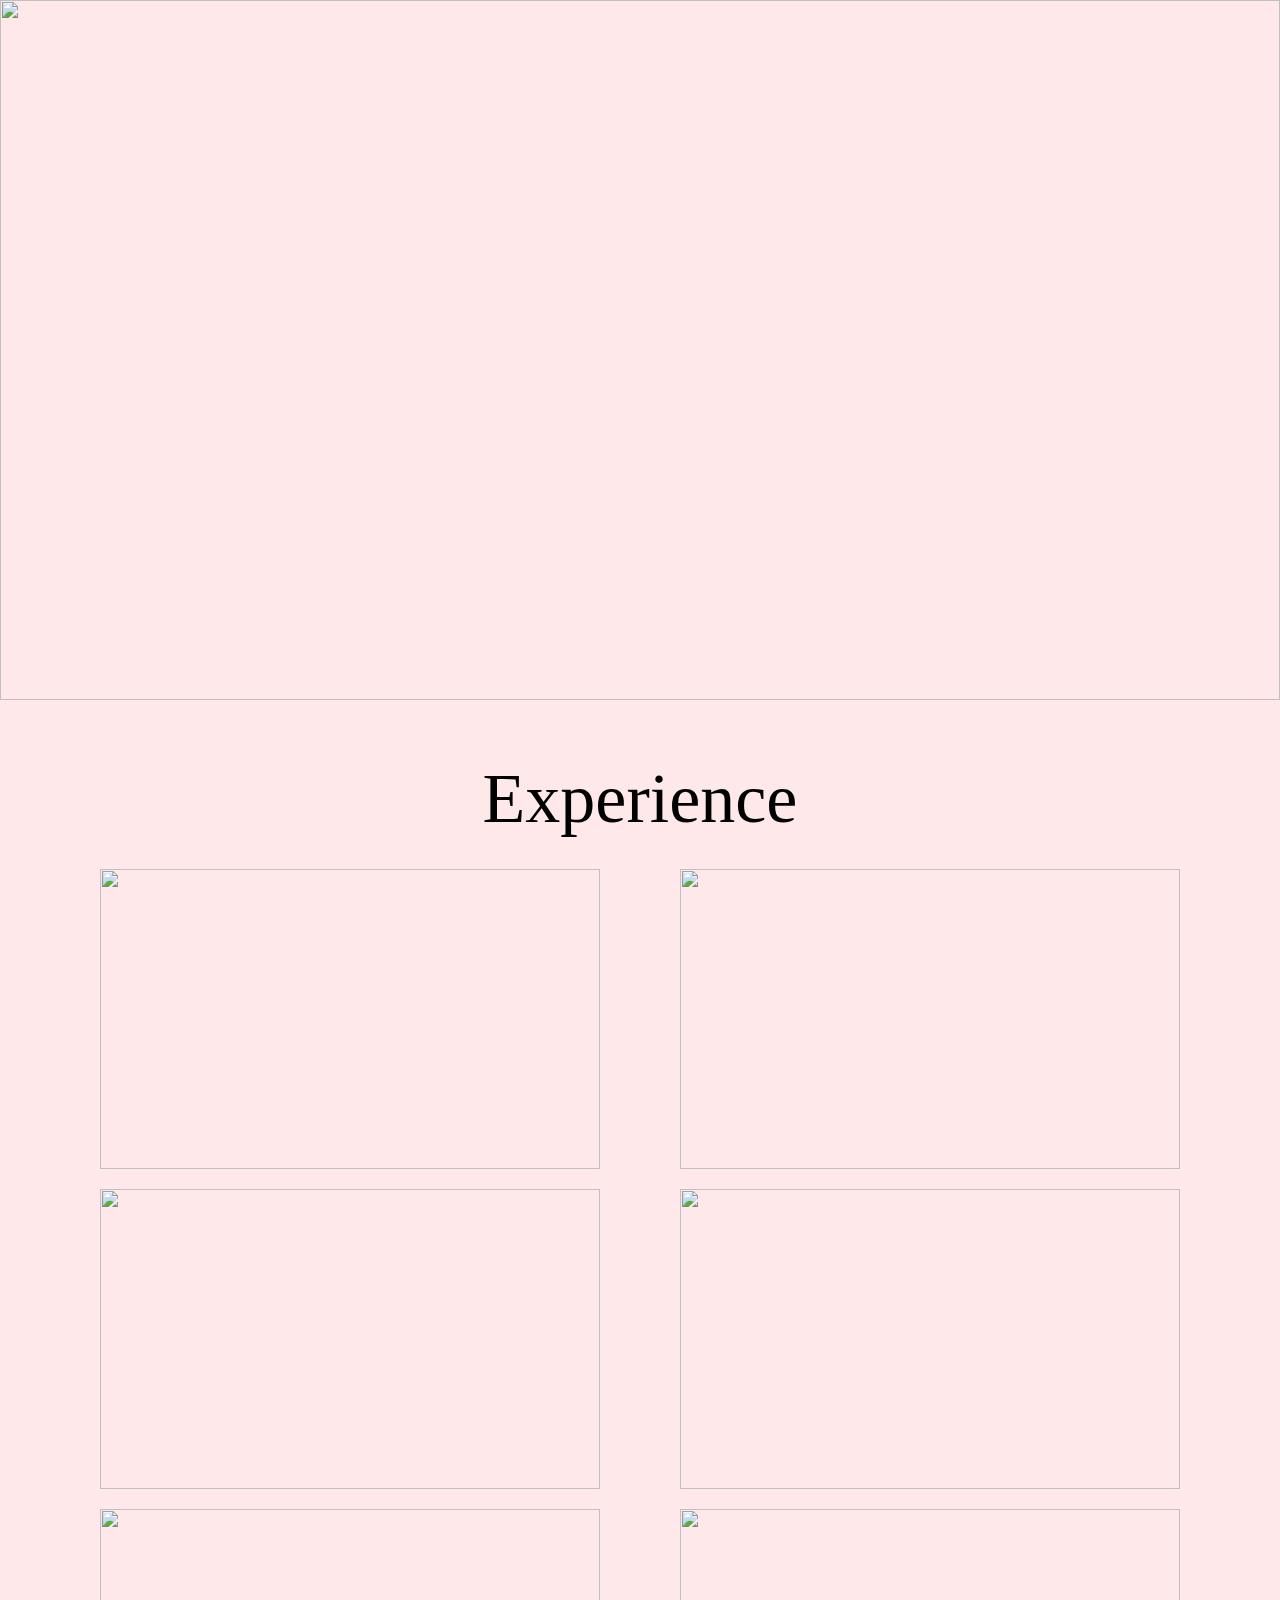
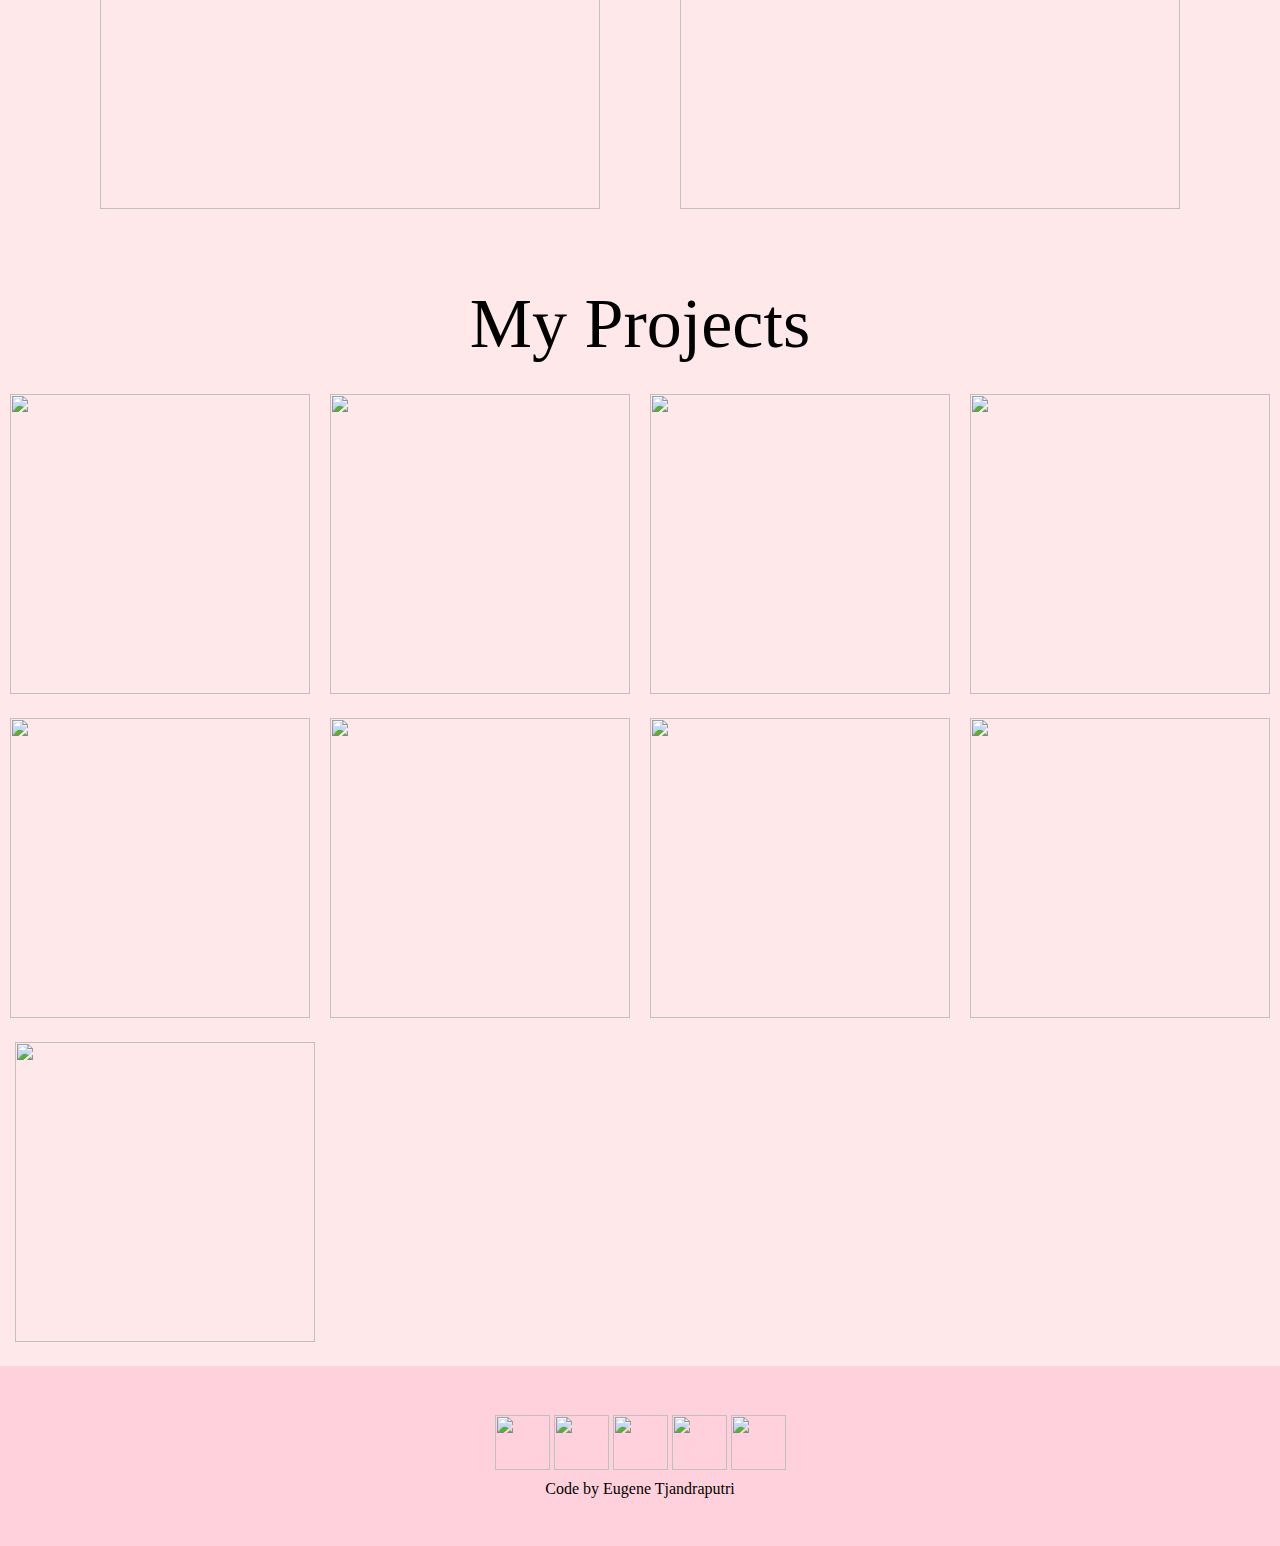
==== index.html @ 8e114e11 "Rename home.html to index.html" ====
<!DOCTYPE html>
<html lang="en">
<head>
    <meta charset="UTF-8">
    <meta name="viewport" content="width=device-width, initial-scale=1.0">
    <title>Eugene Tjandraputri</title>
    <link rel="stylesheet" type="text/css" media="screen" href="styleHome.css">
</head>
<body>

    <div class="pictofMe">
        <img src="../Website/asset/pictOfMe1.jpg">
    </div>

    <div class="experience">
        <div class="title">Experience</div>
            <div class="experienceContent">
                <img class="paskibImg" src="../Website/asset/experience/1.jpg">
                <img class="osisImg" src="../Website/asset/experience/2.jpg">
            </div>
            <div class="experienceContent">
                <img class="provokeImg" src="../Website/asset/experience/3.jpg">
                <img class="tulusImg" src="../Website/asset/experience/5.jpg">
            </div>
            <div class="experienceContent">
                <img class="budcampImg" src="../Website/asset/experience/6.jpg">
                <img class="kmbdImg" src="../Website/asset/experience/4.jpg">
            </div>
        </div>

    <div class="project">
        <div class="title">My Projects</div>
        <div class="kumpulanProject">
            <a href="https://binusianorg-my.sharepoint.com/personal/eugene_tjandraputri_binus_ac_id/_layouts/15/guestaccess.aspx?folderid=0a08e7cdf393b46c796cbf79b674bde4e&authkey=AaShOrHpx7JFiVFTou8UNII&e=w63iUF">
                <img src="../Website/asset/project1.jpg"></a>
            <a href="https://binusianorg-my.sharepoint.com/personal/eugene_tjandraputri_binus_ac_id/_layouts/15/guestaccess.aspx?folderid=037679509854a4def875e54e26614843f&authkey=AWs3gqlq--HY5olhOFAxiKk&e=cFZdHG">
                <img src="../Website/asset/project2.jpg"></a>
            <a href="https://binusianorg-my.sharepoint.com/personal/eugene_tjandraputri_binus_ac_id/_layouts/15/guestaccess.aspx?folderid=03d0ecf32e53c4af98efaa9cacbfdf7fb&authkey=ASsKXxIOf4gy0ArY6H0Y-q4&e=kunXn4">
                <img src="../Website/asset/project3.jpg"></a>
            <a href="https://binusianorg-my.sharepoint.com/personal/eugene_tjandraputri_binus_ac_id/_layouts/15/guestaccess.aspx?docid=078e575b595874246a52f36eb2711c064&authkey=AYNdusK5Q2Ufonyq9pcyDgY&e=am1hpo">
                <img src="../Website/asset/project4.jpg"></a>
        </div>
        <div class="kumpulanProject">
            <a href="https://binusianorg-my.sharepoint.com/personal/eugene_tjandraputri_binus_ac_id/_layouts/15/guestaccess.aspx?folderid=03d070c02ac074ca083b149defe26c52d&authkey=AciiSYdDhyEmVDk4nqhejzA&e=VVocRh">
                <img src="../Website/asset/project5.jpg"></a>
            <a href="https://binusianorg-my.sharepoint.com/personal/eugene_tjandraputri_binus_ac_id/_layouts/15/guestaccess.aspx?folderid=0186c57f361aa4624b09f59bf0d9a1fb1&authkey=AWr2vQPvfyr5-J30D0M-ujM&e=oDepFc">
                <img src="../Website/asset/project6.jpg"></a>
            <a href="https://binusianorg-my.sharepoint.com/personal/eugene_tjandraputri_binus_ac_id/_layouts/15/guestaccess.aspx?folderid=02e53be4d60d2464d945afa48ea5f6348&authkey=Ab8XrXjiD5BsCeX7ayAg_sM&e=nhNCPf">
                <img src="../Website/asset/project7.jpg"></a>
            <a href="#">
                <img src="../Website/asset/project8.jpg"></a>
        </div>
        <div class="kumpulanProject1">
            <a href="#">
                <img src="../Website/asset/project9.jpg"></a>
        </div>
    </div>

    <div class="kosong">
        <span></span> <span></span>
        <span></span> <span></span>
        <span></span> <span></span>
        <span></span> <span></span>
    </div>

    <div class="footer">
        <div class="sosmed">
            <a href="https://twitter.com/eugenetjandra">
                <img src="../Website/asset/twitter.png"></a>
            <a href="#">
                <img src="../Website/asset/facebook.png"></a>
            <a href="https://instagram.com/eugenetjandra">
                <img src="../Website/asset/instagram.png"></a>
            <a href="https://github.com/eugenetjandra">
                <img src="../Website/asset/github.png"></a>
            <a href="https://www.linkedin.com/in/eugene-tjandraputri-1a04101b8/">
                <img src="../Website/asset/linkedin.png"></a>
        </div>
        <div class="madeBy">Code by Eugene Tjandraputri</div>
    </div>
</body>
</html>
---- styleHome.css ----
body {
    margin: 0;
    padding: 0;
    background-color: rgb(254, 232, 234);
}

@font-face {
    font-family: 'CreamPeach';
    src: url(../Website/asset/CreamPeach.ttf);
    font-weight: normal;
    font-style: normal;
}

@font-face {
    font-family: 'FifthGrader';
    src: url(../Website/asset/Fifth-Grader.ttf);
    font-weight: normal;
    font-style: normal;
}

.pictofMe img {
    width: 100%;
    height: 700px;
}

.experience {
    padding-top: 45px;
    padding-bottom: 45px;
}

.experienceContent {
    display: flex;
    justify-content: space-between;
    padding-left: 100px;
    padding-bottom: 20px;
    padding-right: 100px;
}

.paskibImg {
    width: 500px;
    height: 300px;
}

.paskibImg:hover {
    content: url(../Website/asset/experience/1.hover.jpg);
}

.osisImg {
    width: 500px;
    height: 300px;
}

.osisImg:hover {
    content: url(../Website/asset/experience/2.hover.jpg);
}

.provokeImg {
    width: 500px;
    height: 300px;
}

.provokeImg:hover {
    content: url(../Website/asset/experience/3.hover.jpg);
}

.tulusImg {
    width: 500px;
    height: 300px;
}

.tulusImg:hover {
    content: url(../Website/asset/experience/5.hover.jpg);
}

.budcampImg {
    width: 500px;
    height: 300px;
}

.budcampImg:hover {
    content: url(../Website/asset/experience/6.hover.jpg);
}

.kmbdImg {
    width: 500px;
    height: 300px;
}

.kmbdImg:hover {
    content: url(../Website/asset/experience/4.hover.jpg);
}

.greeting {
    font-family: FifthGrader;
    font-size: 80px;
    color:  rgb(255, 138, 154);
}

.content {
    font-family: 'Times New Roman', Times, serif;
    font-size: 15px;
    color:black;
    text-align: justify;
}

.title {
    font-family: FifthGrader;
    font-size: 70px;
    display: flex;
    justify-content: center;
    align-items: center;
    padding-top: 10px;
    padding-bottom: 30px;
}

.kumpulanProject {
    display: flex;
    justify-content: space-around;
    align-items: center;
    padding-bottom: 20px;
}

.kumpulanProject img {
    width: 300px;
    height: 300px;
}

.kumpulanProject img:hover {
    color: rgb(254, 232, 234);
    opacity: 80%;
}

.kumpulanProject1 {
    display: flex;
    justify-content: left;
    align-items: center;
    padding-bottom: 20px;
    padding-left: 15px;
}

.kumpulanProject1 img {
    width: 300px;
    height: 300px;
}

.kumpulanProject1 img:hover {
    color: rgb(254, 232, 234);
    opacity: 80%;
}

.footer {
    width: 100%;
    height: 180px;
    font: 10px;
    display: flex;
    justify-content: center;
    align-items: center;
    flex-direction: column;
    background-color: rgb(255, 209, 220);
}

.sosmed a img {
    width: 55px;
    height: 55px;
    padding-bottom: 10px;
}

.sosmed a:hover {
    color: white;
    opacity: 80%;
}
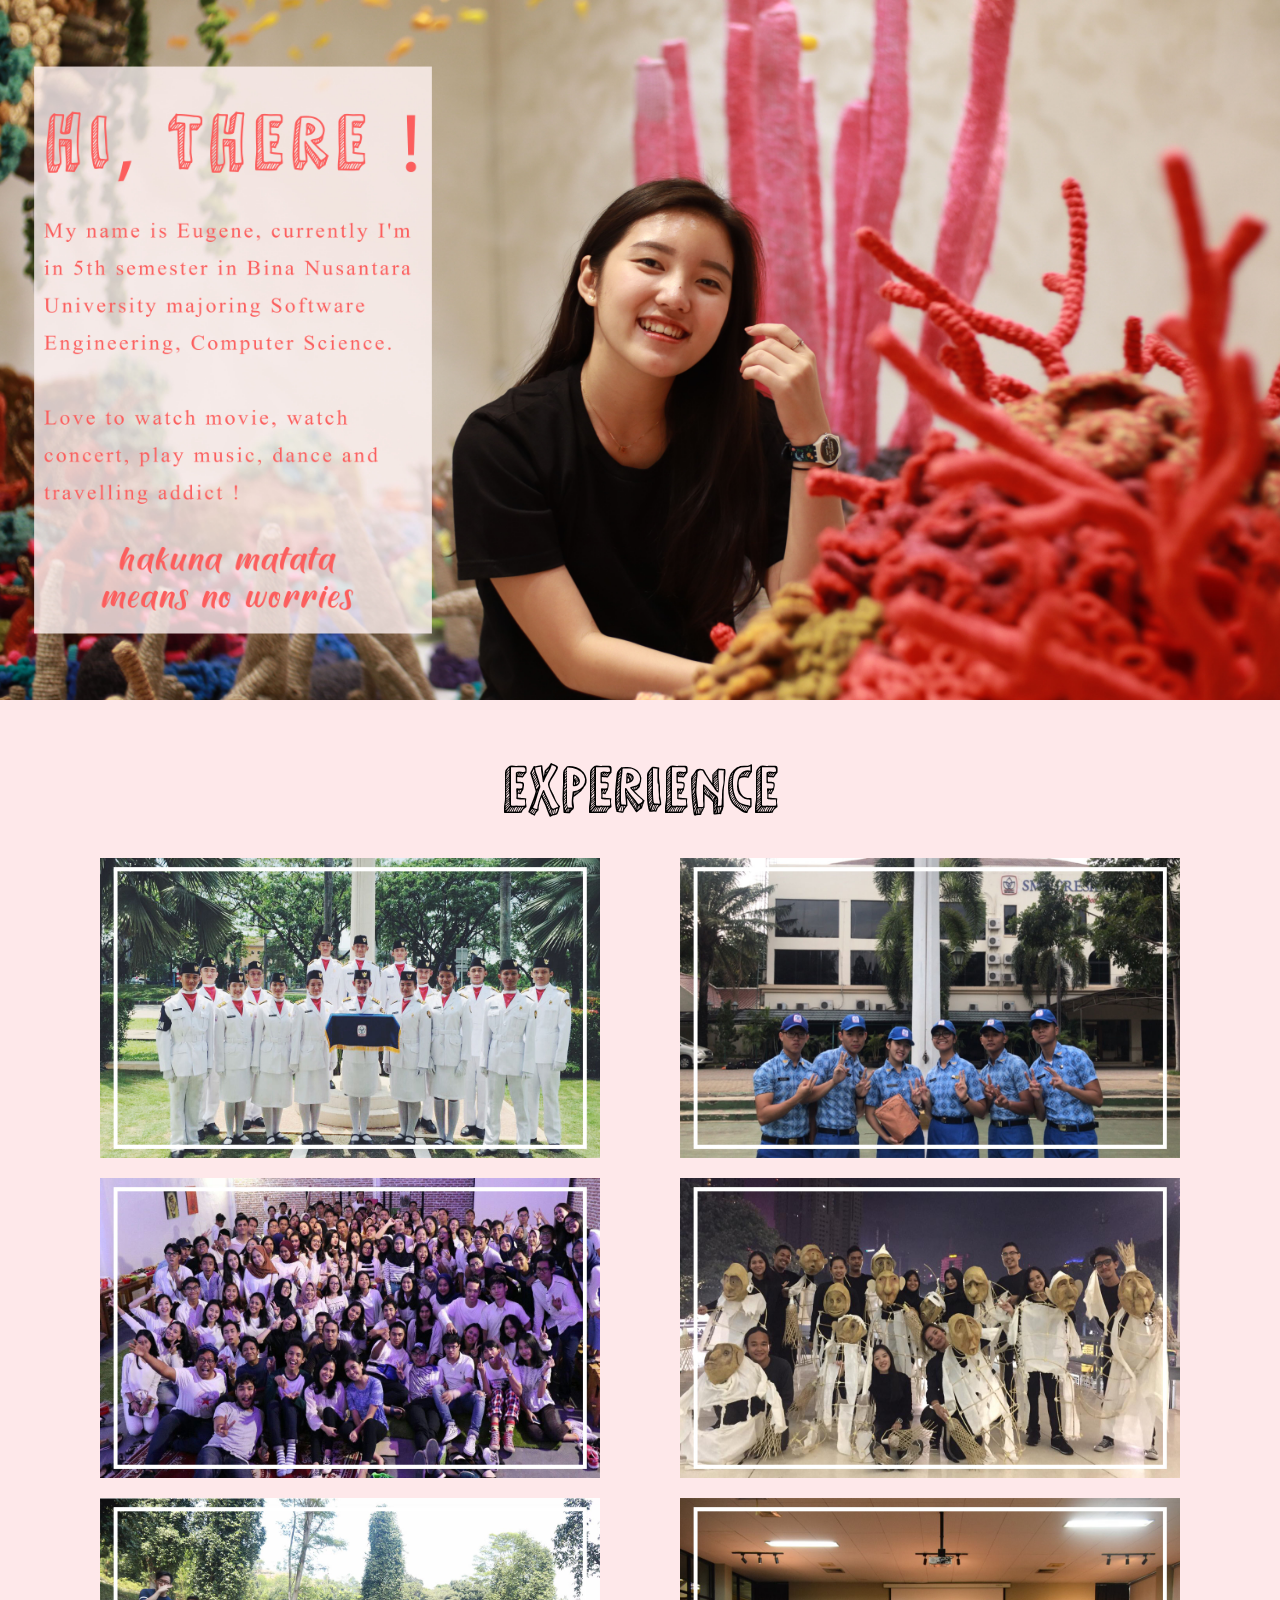
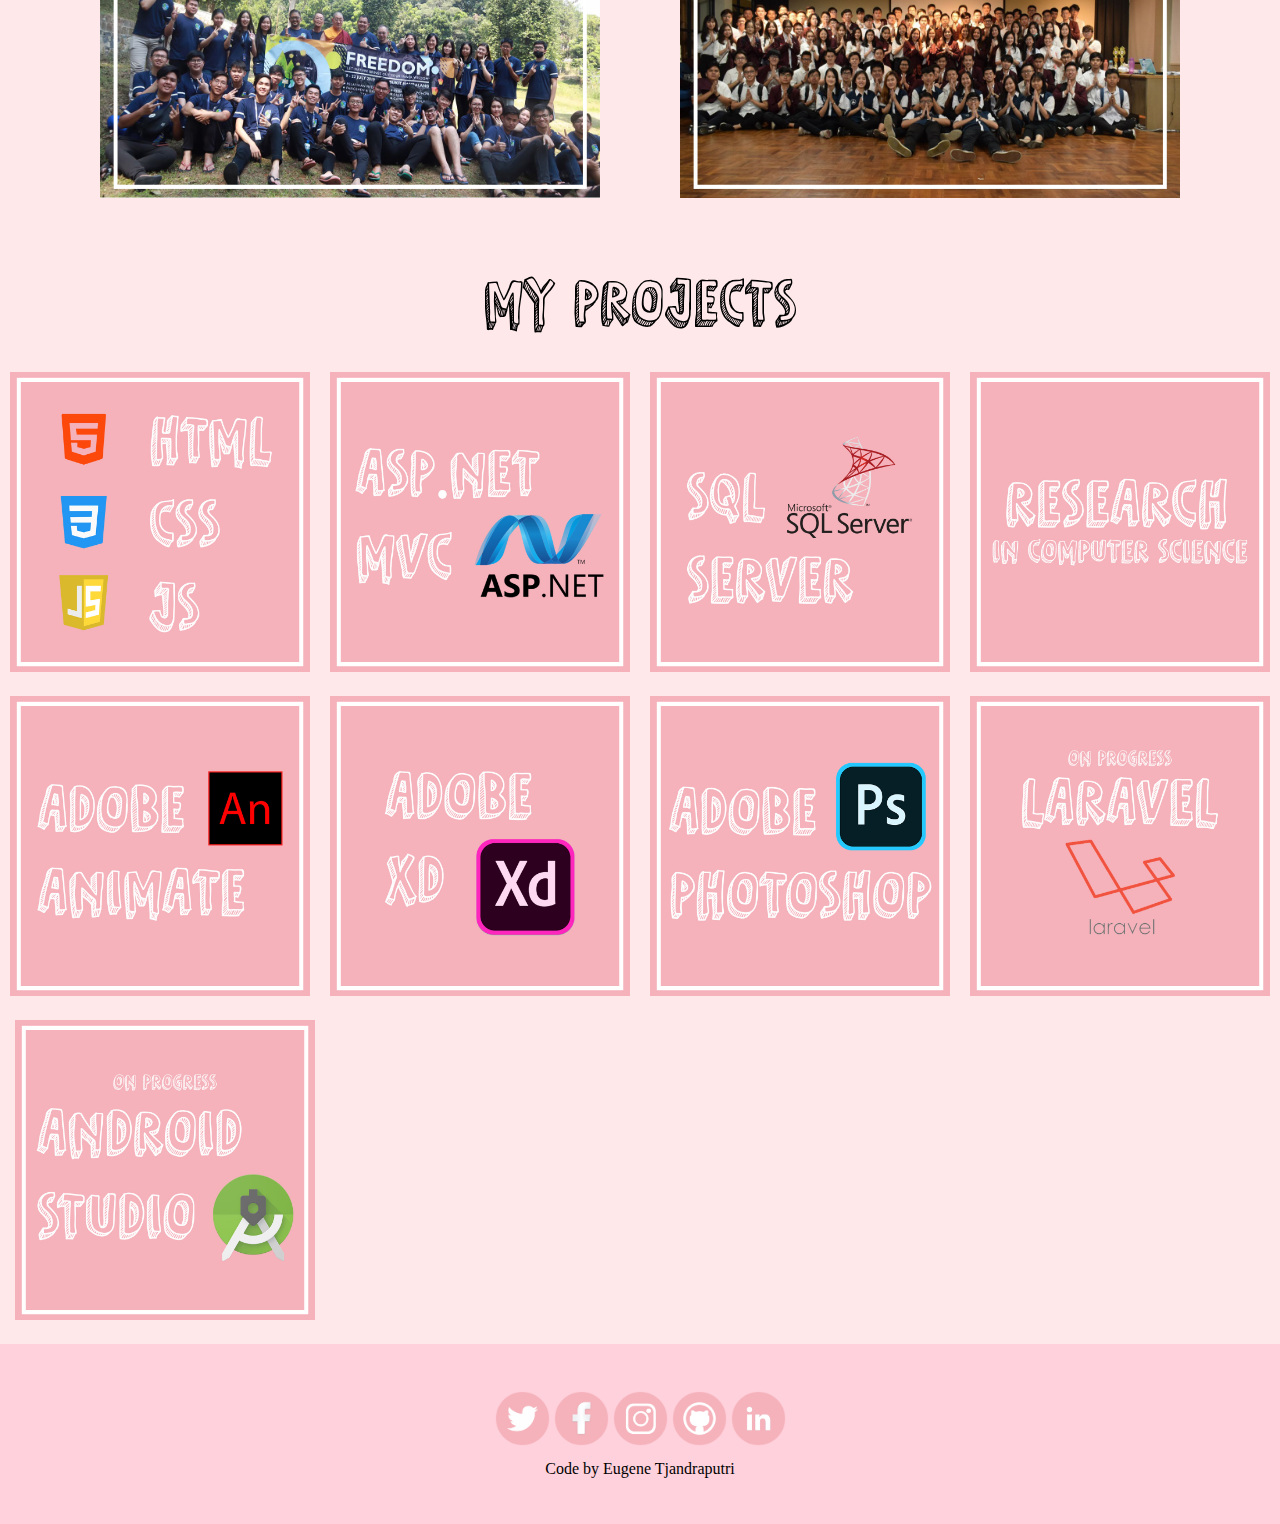
==== commit 90e827a0: "Update and rename home.html to index.html" ====
--- a/index.html
+++ b/index.html
@@ -9,22 +9,22 @@
 <body>
 
     <div class="pictofMe">
-        <img src="../Website/asset/pictOfMe1.jpg">
+        <img src="asset/pictOfMe1.jpg">
     </div>
 
     <div class="experience">
         <div class="title">Experience</div>
             <div class="experienceContent">
-                <img class="paskibImg" src="../Website/asset/experience/1.jpg">
-                <img class="osisImg" src="../Website/asset/experience/2.jpg">
+                <img class="paskibImg" src="asset/experience/1.jpg">
+                <img class="osisImg" src="asset/experience/2.jpg">
             </div>
             <div class="experienceContent">
-                <img class="provokeImg" src="../Website/asset/experience/3.jpg">
-                <img class="tulusImg" src="../Website/asset/experience/5.jpg">
+                <img class="provokeImg" src="asset/experience/3.jpg">
+                <img class="tulusImg" src="asset/experience/5.jpg">
             </div>
             <div class="experienceContent">
-                <img class="budcampImg" src="../Website/asset/experience/6.jpg">
-                <img class="kmbdImg" src="../Website/asset/experience/4.jpg">
+                <img class="budcampImg" src="asset/experience/6.jpg">
+                <img class="kmbdImg" src="asset/experience/4.jpg">
             </div>
         </div>
 
@@ -32,27 +32,27 @@
         <div class="title">My Projects</div>
         <div class="kumpulanProject">
             <a href="https://binusianorg-my.sharepoint.com/personal/eugene_tjandraputri_binus_ac_id/_layouts/15/guestaccess.aspx?folderid=0a08e7cdf393b46c796cbf79b674bde4e&authkey=AaShOrHpx7JFiVFTou8UNII&e=w63iUF">
-                <img src="../Website/asset/project1.jpg"></a>
+                <img src="asset/project1.jpg"></a>
             <a href="https://binusianorg-my.sharepoint.com/personal/eugene_tjandraputri_binus_ac_id/_layouts/15/guestaccess.aspx?folderid=037679509854a4def875e54e26614843f&authkey=AWs3gqlq--HY5olhOFAxiKk&e=cFZdHG">
-                <img src="../Website/asset/project2.jpg"></a>
+                <img src="asset/project2.jpg"></a>
             <a href="https://binusianorg-my.sharepoint.com/personal/eugene_tjandraputri_binus_ac_id/_layouts/15/guestaccess.aspx?folderid=03d0ecf32e53c4af98efaa9cacbfdf7fb&authkey=ASsKXxIOf4gy0ArY6H0Y-q4&e=kunXn4">
-                <img src="../Website/asset/project3.jpg"></a>
+                <img src="asset/project3.jpg"></a>
             <a href="https://binusianorg-my.sharepoint.com/personal/eugene_tjandraputri_binus_ac_id/_layouts/15/guestaccess.aspx?docid=078e575b595874246a52f36eb2711c064&authkey=AYNdusK5Q2Ufonyq9pcyDgY&e=am1hpo">
-                <img src="../Website/asset/project4.jpg"></a>
+                <img src="asset/project4.jpg"></a>
         </div>
         <div class="kumpulanProject">
             <a href="https://binusianorg-my.sharepoint.com/personal/eugene_tjandraputri_binus_ac_id/_layouts/15/guestaccess.aspx?folderid=03d070c02ac074ca083b149defe26c52d&authkey=AciiSYdDhyEmVDk4nqhejzA&e=VVocRh">
-                <img src="../Website/asset/project5.jpg"></a>
+                <img src="asset/project5.jpg"></a>
             <a href="https://binusianorg-my.sharepoint.com/personal/eugene_tjandraputri_binus_ac_id/_layouts/15/guestaccess.aspx?folderid=0186c57f361aa4624b09f59bf0d9a1fb1&authkey=AWr2vQPvfyr5-J30D0M-ujM&e=oDepFc">
-                <img src="../Website/asset/project6.jpg"></a>
+                <img src="asset/project6.jpg"></a>
             <a href="https://binusianorg-my.sharepoint.com/personal/eugene_tjandraputri_binus_ac_id/_layouts/15/guestaccess.aspx?folderid=02e53be4d60d2464d945afa48ea5f6348&authkey=Ab8XrXjiD5BsCeX7ayAg_sM&e=nhNCPf">
-                <img src="../Website/asset/project7.jpg"></a>
+                <img src="asset/project7.jpg"></a>
             <a href="#">
-                <img src="../Website/asset/project8.jpg"></a>
+                <img src="asset/project8.jpg"></a>
         </div>
         <div class="kumpulanProject1">
             <a href="#">
-                <img src="../Website/asset/project9.jpg"></a>
+                <img src="asset/project9.jpg"></a>
         </div>
     </div>
 
@@ -66,15 +66,15 @@
     <div class="footer">
         <div class="sosmed">
             <a href="https://twitter.com/eugenetjandra">
-                <img src="../Website/asset/twitter.png"></a>
+                <img src="asset/twitter.png"></a>
             <a href="#">
-                <img src="../Website/asset/facebook.png"></a>
+                <img src="asset/facebook.png"></a>
             <a href="https://instagram.com/eugenetjandra">
-                <img src="../Website/asset/instagram.png"></a>
+                <img src="asset/instagram.png"></a>
             <a href="https://github.com/eugenetjandra">
-                <img src="../Website/asset/github.png"></a>
+                <img src="asset/github.png"></a>
             <a href="https://www.linkedin.com/in/eugene-tjandraputri-1a04101b8/">
-                <img src="../Website/asset/linkedin.png"></a>
+                <img src="asset/linkedin.png"></a>
         </div>
         <div class="madeBy">Code by Eugene Tjandraputri</div>
     </div>
--- a/styleHome.css
+++ b/styleHome.css
@@ -6,14 +6,14 @@
 
 @font-face {
     font-family: 'CreamPeach';
-    src: url(../Website/asset/CreamPeach.ttf);
+    src: url(asset/CreamPeach.ttf);
     font-weight: normal;
     font-style: normal;
 }
 
 @font-face {
     font-family: 'FifthGrader';
-    src: url(../Website/asset/Fifth-Grader.ttf);
+    src: url(asset/Fifth-Grader.ttf);
     font-weight: normal;
     font-style: normal;
 }
@@ -42,7 +42,7 @@
 }
 
 .paskibImg:hover {
-    content: url(../Website/asset/experience/1.hover.jpg);
+    content: url(asset/experience/1.hover.jpg);
 }
 
 .osisImg {
@@ -51,7 +51,7 @@
 }
 
 .osisImg:hover {
-    content: url(../Website/asset/experience/2.hover.jpg);
+    content: url(asset/experience/2.hover.jpg);
 }
 
 .provokeImg {
@@ -60,7 +60,7 @@
 }
 
 .provokeImg:hover {
-    content: url(../Website/asset/experience/3.hover.jpg);
+    content: url(asset/experience/3.hover.jpg);
 }
 
 .tulusImg {
@@ -69,7 +69,7 @@
 }
 
 .tulusImg:hover {
-    content: url(../Website/asset/experience/5.hover.jpg);
+    content: url(asset/experience/5.hover.jpg);
 }
 
 .budcampImg {
@@ -78,7 +78,7 @@
 }
 
 .budcampImg:hover {
-    content: url(../Website/asset/experience/6.hover.jpg);
+    content: url(asset/experience/6.hover.jpg);
 }
 
 .kmbdImg {
@@ -87,7 +87,7 @@
 }
 
 .kmbdImg:hover {
-    content: url(../Website/asset/experience/4.hover.jpg);
+    content: url(asset/experience/4.hover.jpg);
 }
 
 .greeting {
